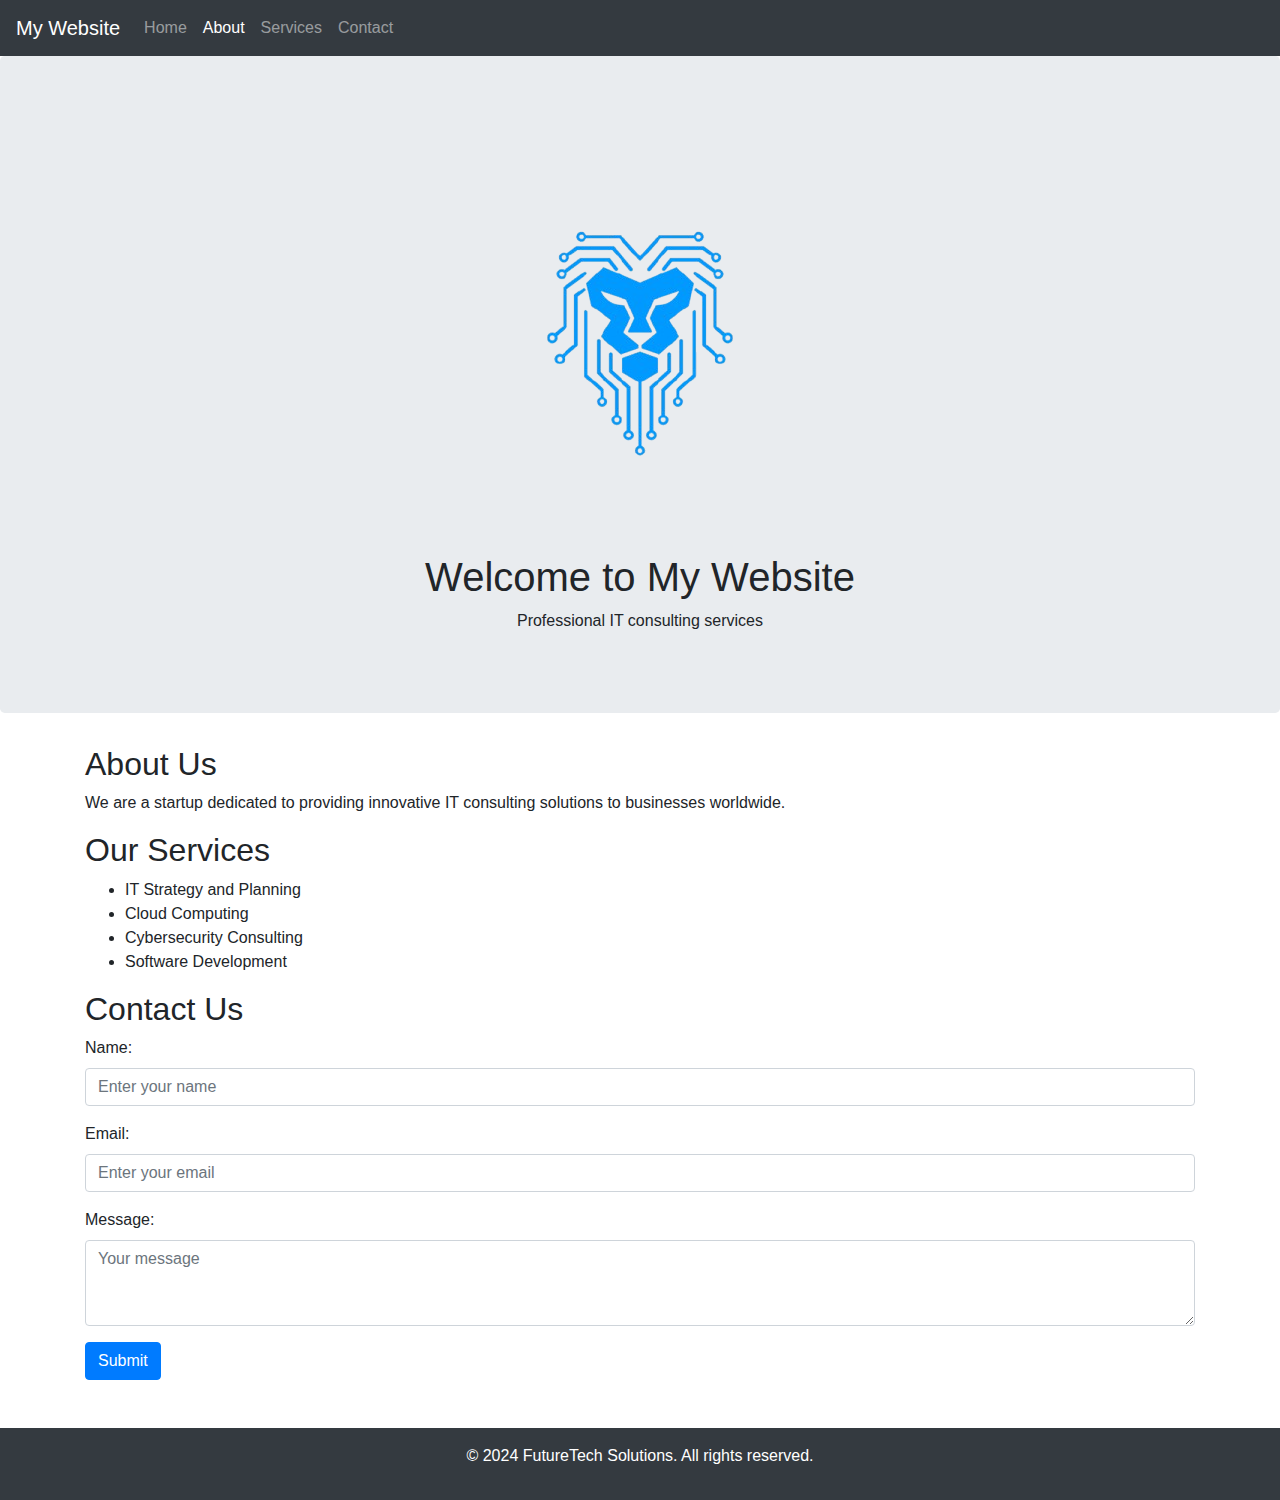
==== FutureTechSolutions/about.html @ 9dfdf93d "Add files via upload" ====
<!DOCTYPE html>
<html lang="en">

<head>
    <link rel="stylesheet" href="https://maxcdn.bootstrapcdn.com/bootstrap/4.5.2/css/bootstrap.min.css">
    <script src="https://ajax.googleapis.com/ajax/libs/jquery/3.5.1/jquery.min.js"></script>
    <script src="https://cdnjs.cloudflare.com/ajax/libs/popper.js/1.16.0/umd/popper.min.js"></script>
    <script src="https://maxcdn.bootstrapcdn.com/bootstrap/4.5.2/js/bootstrap.min.js"></script>
    <meta charset="utf-8">
    <meta name="viewport" content="width=device-width,initial-scale=1">
    <title>FutureTech Solutions</title>
</head>

<body>
    <!-- Navbar -->
    <nav class="navbar navbar-expand-lg navbar-dark bg-dark">
        <a class="navbar-brand" href="#">My Website</a>
        <button class="navbar-toggler" type="button" data-toggle="collapse" data-target="#navbarNav">
            <span class="navbar-toggler-icon"></span>
        </button>
        <div class="collapse navbar-collapse" id="navbarNav">
            <ul class="navbar-nav">
                <li class="nav-item"><a class="nav-link" href="index.html">Home</a></li>
                <li class="nav-item active"><a class="nav-link" href="about.html">About</a></li>
                <li class="nav-item"><a class="nav-link" href="services.html">Services</a></li>
                <li class="nav-item"><a class="nav-link" href="contact.html">Contact</a></li>
            </ul>
        </div>
    </nav>
    <!-- Hero Section -->
    <div class="jumbotron text-center">
        <img class="img-fluid" src="images/logo.png" alt="logo">
        <h1>Welcome to My Website</h1>
        <p>Professional IT consulting services</p>
    </div>
    <!-- Responsive Container -->
    <div class="container">
        <!-- About Section -->
        <section id="about">
            <h2>About Us</h2>
            <p>We are a startup dedicated to providing innovative IT
                consulting solutions to businesses worldwide.</p>
        </section>
        <!-- Services Section -->
        <section id="services">
            <h2>Our Services</h2>
            <ul>
                <li>IT Strategy and Planning</li>
                <li>Cloud Computing</li>
                <li>Cybersecurity Consulting</li>
                <li>Software Development</li>
            </ul>
        </section>
        <!-- Contact Section -->
        <section id="contact">
            <h2>Contact Us</h2>
            <form>
                <div class="form-group">
                    <label for="name">Name:</label>
                    <input type="text" class="form-control" id="name" placeholder="Enter your name">
                </div>
                <div class="form-group">
                    <label for="email">Email:</label>
                    <input type="email" class="form-control" id="email" placeholder="Enter your email">
                </div>
                <div class="form-group">
                    <label for="message">Message:</label>
                    <textarea class="form-control" id="message" rows="3" placeholder="Your message"></textarea>
                </div>
                <button type="submit" class="btn btn-primary">
                    Submit</button>
            </form>
        </section>
    </div>
    <!-- Footer -->
    <footer class="text-center mt-5 bg-dark text-white py-3">
        <p>&copy; 2024 FutureTech Solutions. All rights reserved.</p>
    </footer>
</body>

</html>
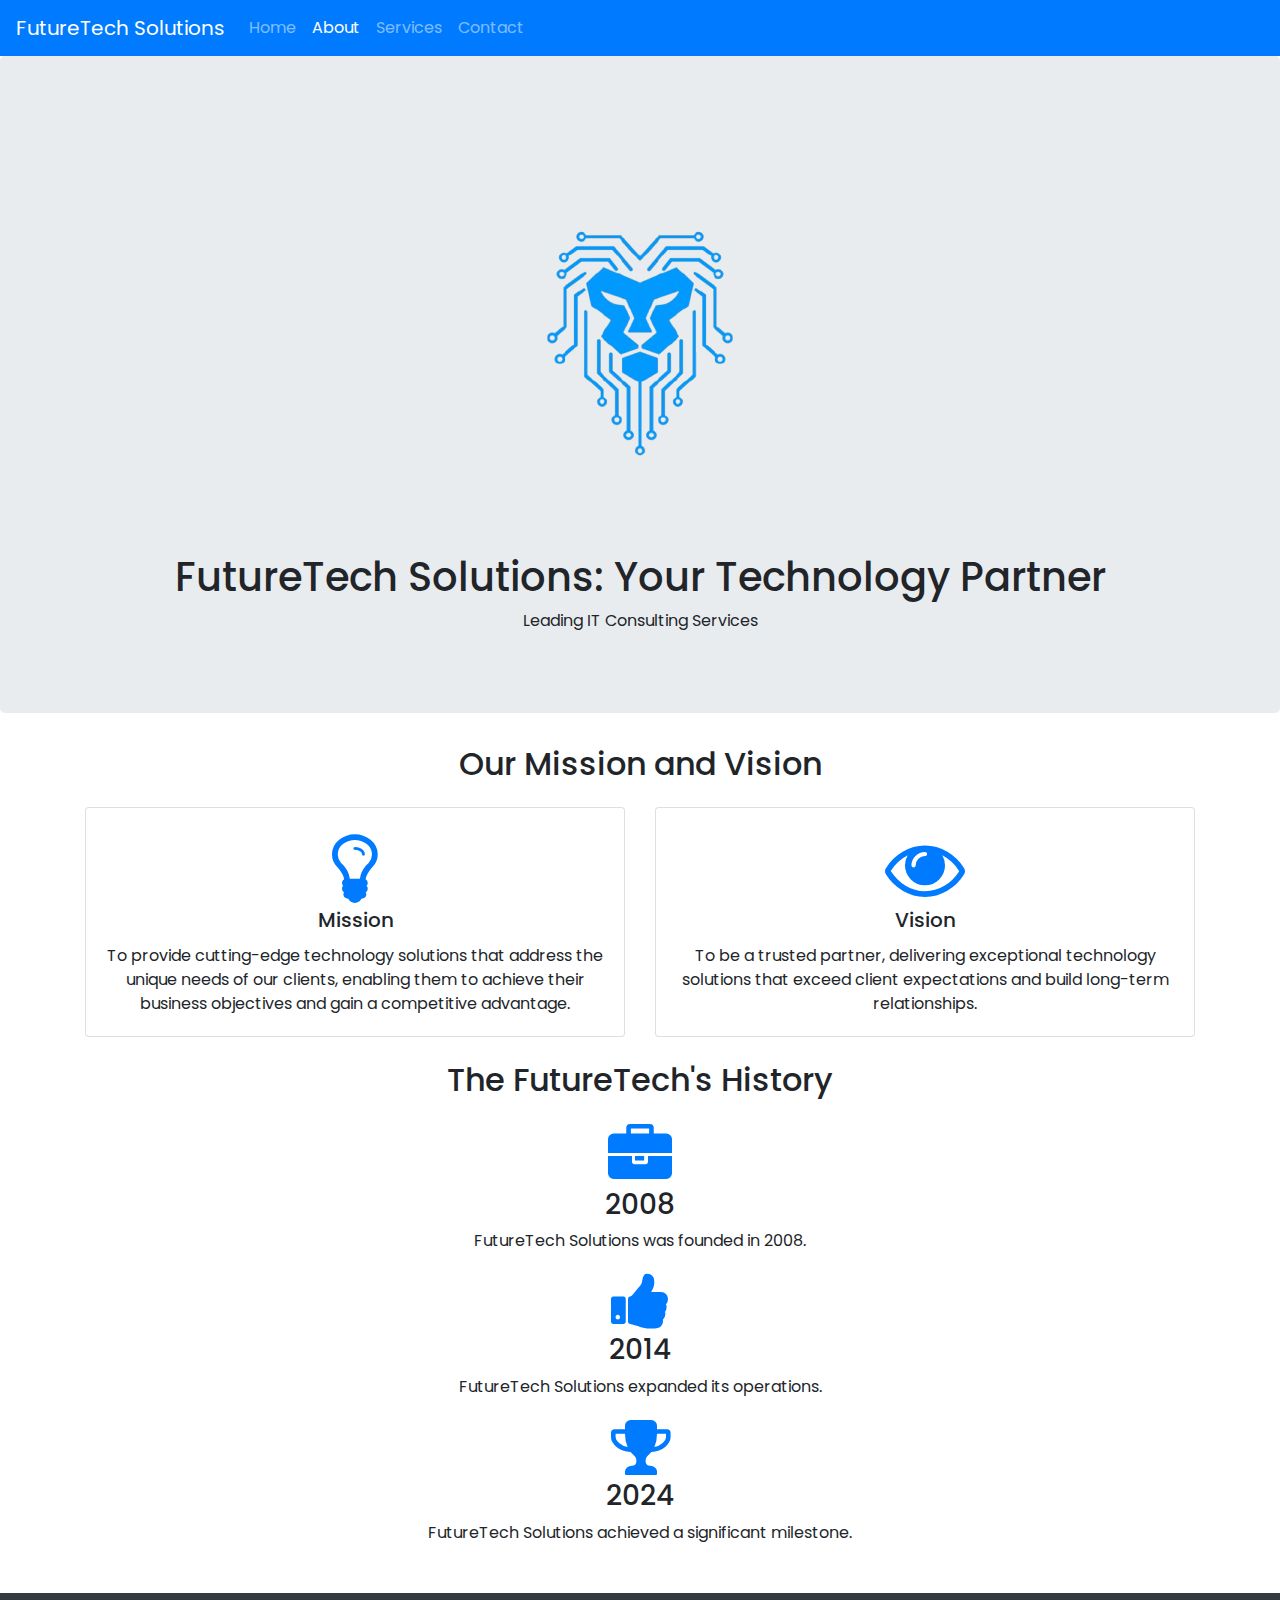
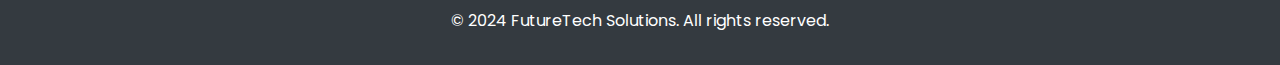
==== commit 8b7e214e: "Add files via upload" ====
--- a/FutureTechSolutions/about.html
+++ b/FutureTechSolutions/about.html
@@ -2,6 +2,10 @@
 <html lang="en">
 
 <head>
+    <!-- fa icons -->
+    <link rel="stylesheet" href="https://cdnjs.cloudflare.com/ajax/libs/font-awesome/4.7.0/css/font-awesome.min.css">
+    <!-- Website icon -->
+    <link rel="icon" type="image/png" href="images/logo.png">
     <link rel="stylesheet" href="https://maxcdn.bootstrapcdn.com/bootstrap/4.5.2/css/bootstrap.min.css">
     <script src="https://ajax.googleapis.com/ajax/libs/jquery/3.5.1/jquery.min.js"></script>
     <script src="https://cdnjs.cloudflare.com/ajax/libs/popper.js/1.16.0/umd/popper.min.js"></script>
@@ -13,8 +17,8 @@
 
 <body>
     <!-- Navbar -->
-    <nav class="navbar navbar-expand-lg navbar-dark bg-dark">
-        <a class="navbar-brand" href="#">My Website</a>
+    <nav class="navbar navbar-expand-lg navbar-dark bg-primary">
+        <a class="navbar-brand" href="#">FutureTech Solutions</a>
         <button class="navbar-toggler" type="button" data-toggle="collapse" data-target="#navbarNav">
             <span class="navbar-toggler-icon"></span>
         </button>
@@ -27,55 +31,98 @@
             </ul>
         </div>
     </nav>
+
     <!-- Hero Section -->
     <div class="jumbotron text-center">
         <img class="img-fluid" src="images/logo.png" alt="logo">
-        <h1>Welcome to My Website</h1>
-        <p>Professional IT consulting services</p>
+        <h1>FutureTech Solutions: Your Technology Partner</h1>
+        <p>Leading IT Consulting Services</p>
     </div>
-    <!-- Responsive Container -->
-    <div class="container">
-        <!-- About Section -->
+
+    <!-- Mission and Vision Section, card design side by side -->
+    <div class="container mb-8">
         <section id="about">
-            <h2>About Us</h2>
-            <p>We are a startup dedicated to providing innovative IT
-                consulting solutions to businesses worldwide.</p>
-        </section>
-        <!-- Services Section -->
-        <section id="services">
-            <h2>Our Services</h2>
-            <ul>
-                <li>IT Strategy and Planning</li>
-                <li>Cloud Computing</li>
-                <li>Cybersecurity Consulting</li>
-                <li>Software Development</li>
-            </ul>
-        </section>
-        <!-- Contact Section -->
-        <section id="contact">
-            <h2>Contact Us</h2>
-            <form>
-                <div class="form-group">
-                    <label for="name">Name:</label>
-                    <input type="text" class="form-control" id="name" placeholder="Enter your name">
+            <h2 class="h2 text-center mb-4">Our Mission and Vision</h2>
+            <div class="row">
+                <div class="col-md-6">
+                    <div class="card mb-4 text-center">
+                        <div class="card-body">
+                            <!-- Icon bulb -->
+                            <i class="fa fa-lightbulb-o fa-5x text-primary"></i>
+                            <h5 class="card-title">Mission</h5>
+                            <p class="card-text">To provide cutting-edge technology solutions that address the unique
+                                needs of our clients, enabling them to achieve their business objectives and gain a
+                                competitive advantage.</p>
+                        </div>
+                    </div>
                 </div>
-                <div class="form-group">
-                    <label for="email">Email:</label>
-                    <input type="email" class="form-control" id="email" placeholder="Enter your email">
+                <div class="col-md-6">
+                    <div class="card mb-4 text-center">
+                        <div class="card-body">
+                            <!-- Icon eye -->
+                            <i class="fa fa-eye fa-5x text-primary"></i>
+                            <h5 class="card-title">Vision</h5>
+                            <p class="card-text">To be a trusted partner, delivering exceptional technology solutions
+                                that exceed client expectations and build long-term relationships.</p>
+                        </div>
+                    </div>
                 </div>
-                <div class="form-group">
-                    <label for="message">Message:</label>
-                    <textarea class="form-control" id="message" rows="3" placeholder="Your message"></textarea>
-                </div>
-                <button type="submit" class="btn btn-primary">
-                    Submit</button>
-            </form>
+            </div>
         </section>
     </div>
+
+    <!-- Responsive Container -->
+    <div class="container mt-8">
+
+        <!-- Information of Company Section -->
+        <div class="container text-center">
+            <section id="about">
+                <h2 class="h2 text-center mb-4">The FutureTech's History</h2>
+                <!-- Timeline -->
+                <div class="timeline">
+                    <div class="timeline-item">
+                        <div class="timeline-icon">
+                            <!-- Fa icon big -->
+                            <i class="fa fa-briefcase fa-4x text-primary"></i>
+                        </div>
+                        <div class="timeline-content">
+                            <h3 class="timeline-title">2008</h3>
+                            <p class="timeline-text">FutureTech Solutions was founded in 2008.</p>
+                        </div>
+                    </div>
+                    <div class="timeline-item">
+                        <div class="timeline-icon">
+                            <!-- Fa icon thumbs up-->
+                            <i class="fa fa-thumbs-up fa-4x text-primary"></i>
+                        </div>
+                        <div class="timeline-content">
+                            <h3 class="timeline-title">2014</h3>
+                            <p class="timeline-text">FutureTech Solutions expanded its operations.</p>
+                        </div>
+                    </div>
+                    <div class="timeline-item">
+                        <div class="timeline-icon">
+                            <!-- Fa icon thumb-->
+                            <i class="fa fa-trophy fa-4x text-primary"></i>
+                        </div>
+                        <div class="timeline-content">
+                            <h3 class="timeline-title">2024</h3>
+                            <p class="timeline-text">FutureTech Solutions achieved a significant milestone.</p>
+                        </div>
+                    </div>
+            </section>
+        </div>
+    </div>
+
     <!-- Footer -->
     <footer class="text-center mt-5 bg-dark text-white py-3">
         <p>&copy; 2024 FutureTech Solutions. All rights reserved.</p>
     </footer>
+
+
+
 </body>
+<!-- Style -->
+<link rel="stylesheet" href="css/body.css">
 
 </html>--- a/FutureTechSolutions/css/body.css
+++ b/FutureTechSolutions/css/body.css
@@ -0,0 +1,7 @@
+/* Import Google Fonts */
+@import url('https://fonts.googleapis.com/css2?family=Pacifico&family=Poppins:ital,wght@0,100;0,200;0,300;0,400;0,500;0,600;0,700;0,800;0,900;1,100;1,200;1,300;1,400;1,500;1,600;1,700;1,800;1,900&family=Roboto+Slab:wght@100..900&display=swap');
+
+body {
+    /* Poppins font*/
+    font-family: 'Poppins', sans-serif;
+}